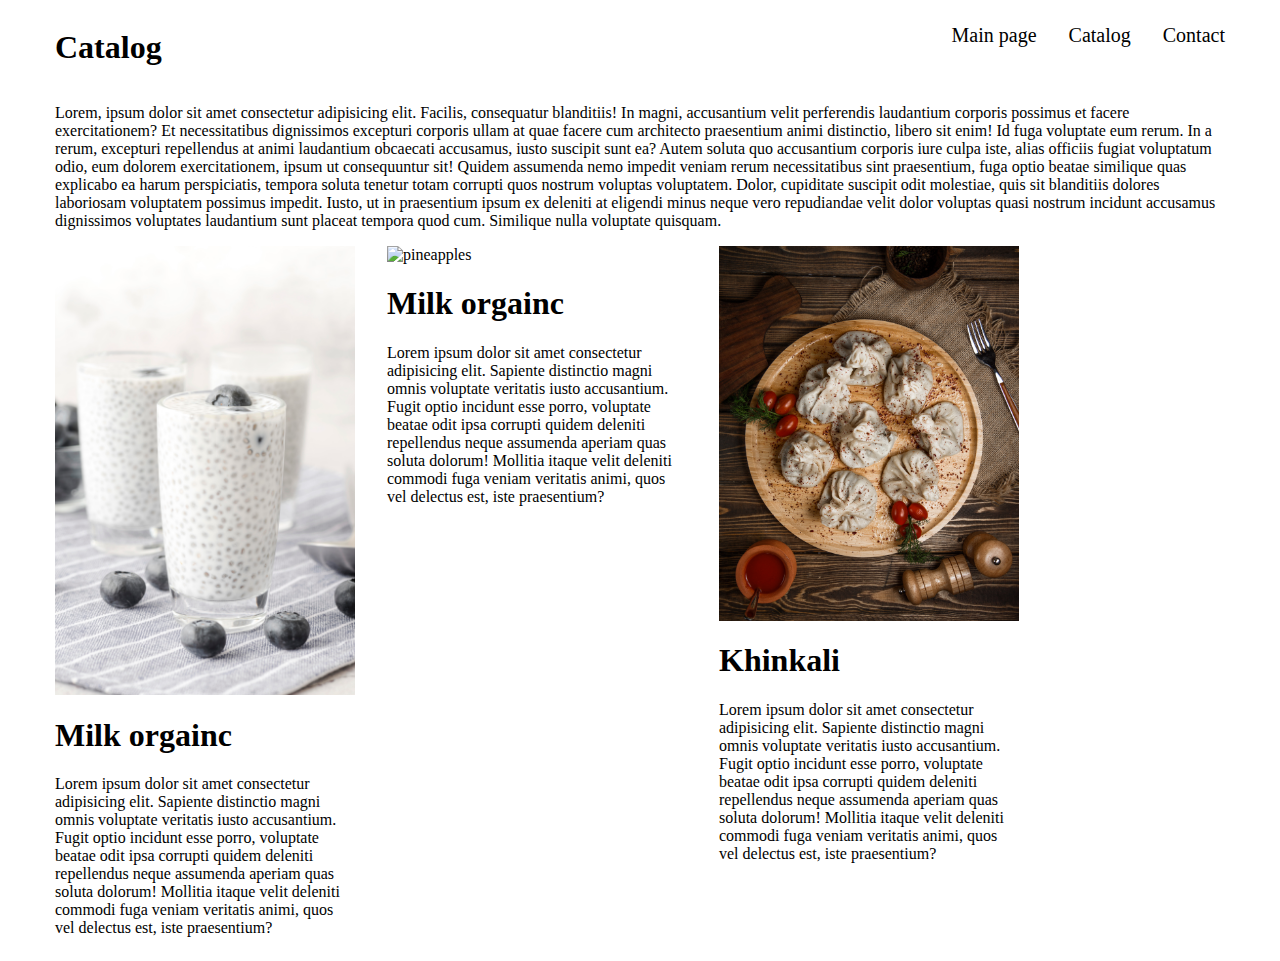
==== pages/catalog.html @ 7af210c0 "homework" ====
<!DOCTYPE html>
<html lang="en">
  <head>
    <meta charset="UTF-8" />
    <meta name="viewport" content="width=device-width, initial-scale=1.0" />
    <title>Catalog</title>
    <link rel="stylesheet" href="../style/index.css" />
  </head>
  <body>
    <header class="header">
      <div class="container">
        <nav class="nav">
          <h1>Catalog</h1>
          <ul class="nav-ul">
            <li class="nav-li"><a href="../index.html">Main page</a></li>
            <li class="nav-li"><a href="#">Catalog</a></li>
            <li class="nav-li"><a href="pages/contact.html">Contact</a></li>
          </ul>
        </nav>

        <div class="header-content">
          <p>
            Lorem, ipsum dolor sit amet consectetur adipisicing elit. Facilis,
            consequatur blanditiis! In magni, accusantium velit perferendis
            laudantium corporis possimus et facere exercitationem? Et
            necessitatibus dignissimos excepturi corporis ullam at quae facere
            cum architecto praesentium animi distinctio, libero sit enim! Id
            fuga voluptate eum rerum. In a rerum, excepturi repellendus at animi
            laudantium obcaecati accusamus, iusto suscipit sunt ea? Autem soluta
            quo accusantium corporis iure culpa iste, alias officiis fugiat
            voluptatum odio, eum dolorem exercitationem, ipsum ut consequuntur
            sit! Quidem assumenda nemo impedit veniam rerum necessitatibus sint
            praesentium, fuga optio beatae similique quas explicabo ea harum
            perspiciatis, tempora soluta tenetur totam corrupti quos nostrum
            voluptas voluptatem. Dolor, cupiditate suscipit odit molestiae, quis
            sit blanditiis dolores laboriosam voluptatem possimus impedit.
            Iusto, ut in praesentium ipsum ex deleniti at eligendi minus neque
            vero repudiandae velit dolor voluptas quasi nostrum incidunt
            accusamus dignissimos voluptates laudantium sunt placeat tempora
            quod cum. Similique nulla voluptate quisquam.
          </p>
        </div>
      </div>
    </header>

    <main class="main">
      <section class="items container">
        <div class="items-wrapper">
          <div class="item">
            <div class="item-img">
              <img
                src="../_src/img/organic-milk-beverage-with-blueberries.jpg"
                alt="milk"
              />
            </div>
            <h1>Milk orgainc</h1>
            <p>
              Lorem ipsum dolor sit amet consectetur adipisicing elit. Sapiente
              distinctio magni omnis voluptate veritatis iusto accusantium.
              Fugit optio incidunt esse porro, voluptate beatae odit ipsa
              corrupti quidem deleniti repellendus neque assumenda aperiam quas
              soluta dolorum! Mollitia itaque velit deleniti commodi fuga veniam
              veritatis animi, quos vel delectus est, iste praesentium?
            </p>
          </div>
          <div class="item">
            <div class="item-img">
              <img
                src="../_src/img/pineapples-fruit-basket-supermarket.jpg"
                alt="pineapples"
              />
            </div>
            <h1>Milk orgainc</h1>
            <p>
              Lorem ipsum dolor sit amet consectetur adipisicing elit. Sapiente
              distinctio magni omnis voluptate veritatis iusto accusantium.
              Fugit optio incidunt esse porro, voluptate beatae odit ipsa
              corrupti quidem deleniti repellendus neque assumenda aperiam quas
              soluta dolorum! Mollitia itaque velit deleniti commodi fuga veniam
              veritatis animi, quos vel delectus est, iste praesentium?
            </p>
          </div>
          <div class="item">
            <div class="item-img">
              <img
                src="../_src/img/traditional-georgian-khinkali-top-view.jpg"
                alt="khinkali"
              />
            </div>
            <h1>Khinkali</h1>
            <p>
              Lorem ipsum dolor sit amet consectetur adipisicing elit. Sapiente
              distinctio magni omnis voluptate veritatis iusto accusantium.
              Fugit optio incidunt esse porro, voluptate beatae odit ipsa
              corrupti quidem deleniti repellendus neque assumenda aperiam quas
              soluta dolorum! Mollitia itaque velit deleniti commodi fuga veniam
              veritatis animi, quos vel delectus est, iste praesentium?
            </p>
          </div>
        </div>
      </section>
    </main>
  </body>
</html>
---- style/index.css ----
a{
    color: inherit;
    text-decoration: none;
    transition: color 0.2 ease-in;
}

a:hover{
    color: #626262;
}

img{
    display: block;
    width: 100%;
    height: 100%;
}


.container{
    width: 100%;
    max-width: 1170px;
    margin: 0 auto;
    padding: 0 15px ;
}

.nav{
    display: flex;
    justify-content: space-between;
}


.nav-ul{
    display: flex;
    list-style: none;
}

.nav-ul .nav-li{
    margin-right: 2rem;
    font-size: 20px;
}

.nav-ul .nav-li:last-child{
    margin-right: 0;
}


.items-wrapper{
    display: flex;

}

.item{
    margin-right: 2rem;
    width: 300px;
}

.item-img{
    width: 100%;
    height: auto;
}
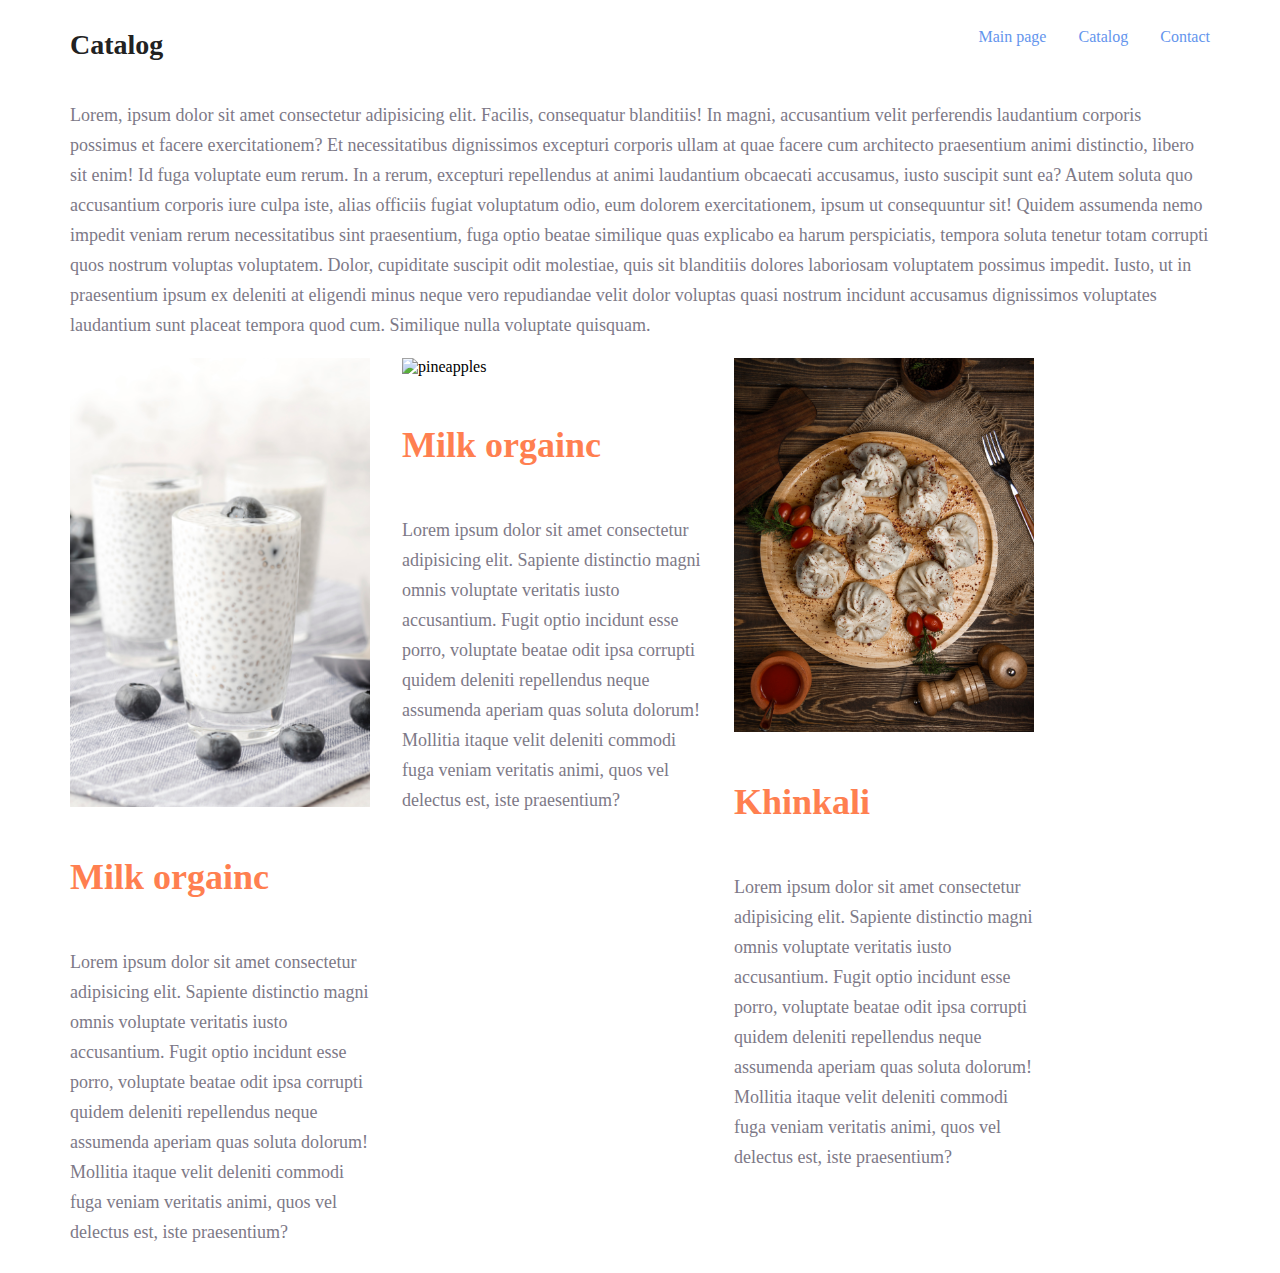
==== commit 15ce1824: "style" ====
--- a/pages/catalog.html
+++ b/pages/catalog.html
@@ -53,7 +53,7 @@
                 alt="milk"
               />
             </div>
-            <h1>Milk orgainc</h1>
+            <h2>Milk orgainc</h2>
             <p>
               Lorem ipsum dolor sit amet consectetur adipisicing elit. Sapiente
               distinctio magni omnis voluptate veritatis iusto accusantium.
@@ -70,7 +70,7 @@
                 alt="pineapples"
               />
             </div>
-            <h1>Milk orgainc</h1>
+            <h2>Milk orgainc</h2>
             <p>
               Lorem ipsum dolor sit amet consectetur adipisicing elit. Sapiente
               distinctio magni omnis voluptate veritatis iusto accusantium.
@@ -87,7 +87,7 @@
                 alt="khinkali"
               />
             </div>
-            <h1>Khinkali</h1>
+            <h2>Khinkali</h2>
             <p>
               Lorem ipsum dolor sit amet consectetur adipisicing elit. Sapiente
               distinctio magni omnis voluptate veritatis iusto accusantium.
--- a/style/index.css
+++ b/style/index.css
@@ -1,5 +1,11 @@
+*{
+    box-sizing: border-box;
+}
+
 a{
-    color: inherit;
+    color: cornflowerblue;
+    font-size: 16px;
+    line-height: 20px;
     text-decoration: none;
     transition: color 0.2 ease-in;
 }
@@ -7,6 +13,31 @@
 a:hover{
     color: #626262;
 }
+
+h1{
+    color: #222222;
+    font-size: 28px;
+    line-height: 36px;
+    font-weight: bold;
+}
+
+h2{
+    color: coral;
+    font-style: normal;
+    font-weight: 700;
+    font-size: 36px;
+    line-height: 80px;
+}
+
+p{
+    font-style: normal;
+    font-weight: 300;
+    font-size: 18px;
+    line-height: 30px;
+    color: #7D7987;
+}
+
+
 
 img{
     display: block;
